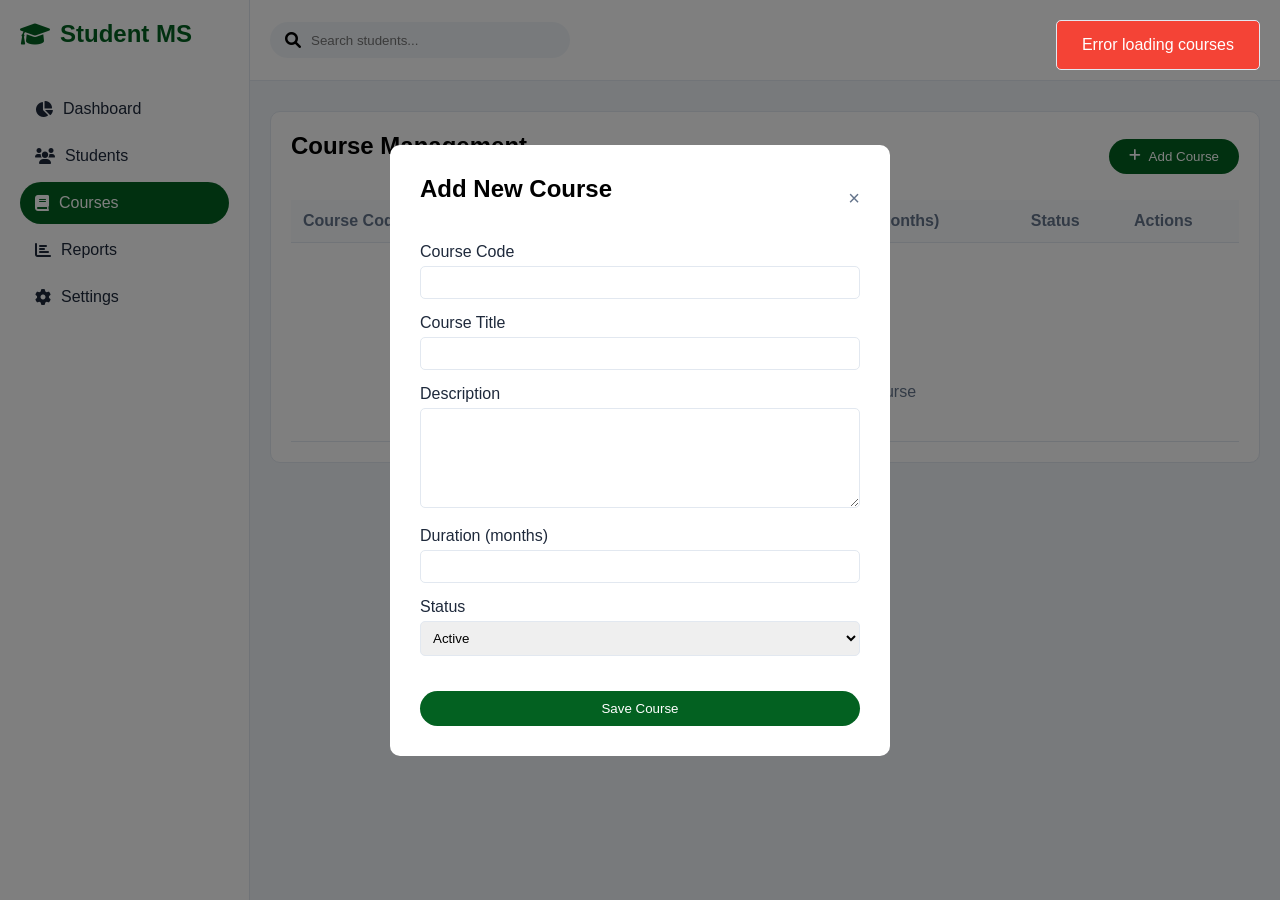
==== index.html @ 88d20807 "Frontend Code Necessary code for code follwing the requirements on the group chat" ====
<!DOCTYPE html>
<html lang="en">
  <head>
    <meta charset="UTF-8" />
    <meta name="viewport" content="width=device-width, initial-scale=1.0" />
    <title>Course Management Dashboard</title>
    <link
      href="https://cdnjs.cloudflare.com/ajax/libs/font-awesome/6.0.0/css/all.min.css" rel="stylesheet"/>
      <link rel="stylesheet" href="index.css" />
  </head>
  <body>
    <div class="container">
      <!--Sidebar--->
      <div class="sidebar">
        <div class="logo">
          <i class="fas fa-graduation-cap"></i>
          Student MS
        </div>

        <div class="nav-item active" data-section="dashboard">
          <i class="fas fa-chart-pie"></i>
          Dashboard
        </div>
        <div class="nav-item" data-section="students">
          <i class="fas fa-users"></i>
          Students
        </div>
        <div class="nav-item" data-section="courses">
          <i class="fas fa-book"></i>
          Courses
        </div>
        <div class="nav-item" data-section="reports">
          <i class="fas fa-chart-bar"></i>
          Reports
        </div>
        <div class="nav-item" data-section="settings">
          <i class="fas fa-cog"></i>
          Settings
        </div>
      </div>

      <!--Main Content-->
      <div class="main-content">
        <!-- Header -->
        <div class="header">
          <div class="search-bar">
            <i class="fas fa-search"></i>
            <input type="text" placeholder="Search students..." />
          </div>
          <div class="user-profile">
            <div class="user-avatar">
              <i class="fas fa-user"></i>
            </div>
            <span>Aldred N.</span>
          </div>
        </div>

        <!-- Dashboard Section -->
        <div id="dashboardSection" class="section dashboard active">
          <div class="dashboard-cards">
            <div class="card">
              <div class="card-header">
                <div class="card-icon">
                  <i class="fas fa-users"></i>
                </div>
              </div>
              <div class="card-title">Total Students</div>
              <div class="card-value">0</div>
            </div>
            <div class="card">
              <div class="card-header">
                <div class="card-icon">
                  <i class="fas fa-book"></i>
                </div>
              </div>
              <div class="card-title">Active Courses</div>
              <div class="card-value">0</div>
            </div>
            <div class="card">
              <div class="card-header">
                <div class="card-icon">
                  <i class="fas fa-graduation-cap"></i>
                </div>
              </div>
              <div class="card-title">Total Enrollment </div>
              <div class="card-value">0</div>
            </div>
          </div>

          
          <!---Student List in Dashboard-->
          <div class="student-list">
            <div class="table-header">
              <h2>Recent Students</h2>
              <button class="add-student-btn" onclick="openModal()">
                <i class="fas fa-plus"></i>
                Add Student
              </button>
            </div>
            <table>
              <thead>
                <tr>
                  <th>ID</th>
                  <th>Name</th>
                  <th>Course</th>
                  <th>Enrollment Date</th>
                  <th>Status</th>
                  <th>Actions</th>
                </tr>
              </thead>
              <tbody id="studentTableBody">
                <!-- Will be populated dynamically -->
              </tbody>
            </table>
          </div>
        </div>

        <!-- Students Section -->
        <div id="studentsSection" class="section">
          <div class="student-list">
            <div class="table-header">
              <h2>All Students</h2>
              <button class="add-student-btn" onclick="openModal()">
                <i class="fas fa-plus"></i>
                Add Student
              </button>
            </div>
            <table>
              <thead>
                <tr>
                  <th>ID</th>
                  <th>Name</th>
                  <th>Course</th>
                  <th>Enrollment Date</th>
                  <th>Status</th>
                  <th>Actions</th>
                </tr>
              </thead>
              <tbody id="allStudentsTableBody">
                <!-- Will be populated dynamically -->
              </tbody>
            </table>
          </div>
        </div>

        <!-- Courses Section -->
        <div id="coursesSection" class="section">
          <div class="course-list">
            <div class="table-header">
              <h2>Course Management</h2>
              <button class="add-student-btn" onclick="openCourseModal()">
                <i class="fas fa-plus"></i>
                Add Course
              </button>
            </div>
            <table>
              <thead>
                <tr>
                  <th>Course Code</th>
                  <th>Course Title</th>
                  <th>Description</th>
                  <th>Duration (months)</th>
                  <th>Status</th>
                  <th>Actions</th>
                </tr>
              </thead>
              <tbody id="courseTableBody">
                <!-- Will be populated dynamically -->
              </tbody>
            </table>
          </div>
        </div>

        <!-- Reports Section -->
        <div id="reportsSection" class="section">
          <h2>Reports Coming Soon</h2>
        </div>

        <!-- Settings Section -->
        <div id="settingsSection" class="section">
          <h2>Settings Coming Soon</h2>
        </div>
      </div>
    </div>

    <!-- Student Modal -->
    <div class="modal" id="studentModal">
      <div class="modal-content">
        <div class="modal-header">
          <h2 id="modalTitle">Add New Student</h2>
          <button class="close-btn" onclick="closeModal()">&times;</button>
        </div>
        <form id="studentForm">
          <div class="form-group">
            <label for="studentName">Full Name</label>
            <input type="text" id="studentName" required />
          </div>
          <div class="form-group">
            <label for="studentEmail">Email</label>
            <input type="email" id="studentEmail" required />
          </div>
          <div class="form-group">
            <label for="studentCourse">Course</label>
            <select id="studentCourse" required>
              <option value="">Select Course</option>
            </select>
          </div>
          <div class="form-group">
            <label for="enrollDate">Enrollment Date</label>
            <input type="date" id="enrollDate" required />
          </div>
          <button type="submit" class="submit-btn">Save Student</button>
        </form>
      </div>
    </div>

    <!-- Delete Confirmation Modal -->
    <div class="modal" id="deleteConfirmationModal">
      <div class="modal-content">
        <div class="modal-header">
          <h2>Confirm Deletion</h2>
          <button class="close-btn" onclick="closeDeleteModal()">
            &times;
          </button>
        </div>
        <div style="margin: 20px 0">
          <p>
            Are you sure you want to delete this item? This action cannot be
            undone.
          </p>
        </div>
        <div style="display: flex; gap: 10px; justify-content: flex-end">
          <button
            class="action-btn"
            onclick="closeDeleteModal()"
            style="padding: 8px 16px"
          >
            Cancel
          </button>
          <button
            class="action-btn delete-btn"
            onclick="confirmDelete()"
            style="padding: 8px 16px"
          >
            Delete
          </button>
        </div>
      </div>
    </div>

    <!-- Course Modal -->
    <div class="modal" id="courseModal">
      <div class="modal-content">
        <div class="modal-header">
          <h2 id="courseModalTitle">Add New Course</h2>
          <button class="close-btn" onclick="closeCourseModal()">
            &times;
          </button>
        </div>
        <form id="courseForm">
          <div class="form-group">
            <label for="courseName">Course Code</label>
            <input type="text" id="courseName" required />
          </div>
          <form id="courseForm">
          <div class="form-group">
            <label for="courseName">Course Title</label>
            <input type="text" id="courseName" required />
          </div>
          <div class="form-group">
            <label for="courseDescription">Description</label>
            <textarea id="courseDescription" required rows="3"></textarea>
          </div>
          <div class="form-group">
            <label for="courseDuration">Duration (months)</label>
            <input type="number" id="courseDuration" required min="1" />
          </div>
          <div class="form-group">
            <label for="courseStatus">Status</label>
            <select id="courseStatus" required>
              <option value="active">Active</option>
              <option value="inactive">Inactive</option>
            </select>
          </div>
          <button type="submit" class="submit-btn">Save Course</button>
        </form>
      </div>
    </div>

    <!-- Loading Spinner -->
    <div class="loading-spinner">
      <div class="spinner"></div>
    </div>
  </body>
  <script src="script.js"></script>
</html>
---- index.css ----
* {
margin: 0;
padding: 0;
box-sizing: border-box;
font-family: "Segoe UI", Tahoma, Geneva, Verdana, sans-serif;
}

:root {
--primary-color: #036121;
--secondary-color: #bdfad0;
--background-color: #f1f5f9;
--text-color: #1e293b;
--sidebar-width: 250px;
}

body {
background-color: var(--background-color);
}

h2{
    padding-bottom: 20px;
}

.container {
display: flex;
min-height: 100vh;
}

/* Sidebar Styles */
.sidebar {
width: var(--sidebar-width);
background-color: white;
padding: 20px;
border-right: 0.03rem solid #e2e8f0;
position: fixed;
height: 100vh;
}

.logo {
font-size: 24px;
font-weight: bold;
color: var(--primary-color);
margin-bottom: 40px;
display: flex;
align-items: center;
gap: 10px;
}

.nav-item {
padding: 12px 15px;
margin: 5px 0;
border-radius: 50px;
cursor: pointer;
display: flex;
align-items: center;
gap: 10px;
color: var(--text-color);
transition: all 0.3s ease;
}

.nav-item:hover {
background-color: var(--secondary-color);
color: var(--text-color);
}

.nav-item.active {
background-color: var(--primary-color);
color: white;
}

/* Main Content Styles */
.main-content {
margin-left: var(--sidebar-width);
flex: 1;
}

.header {
display: flex;
justify-content: space-between;
align-items: center;
margin-bottom: 30px;
background-color: white;
padding: 20px;
border-bottom: 0.03rem solid #e2e8f0;
}

.search-bar {
display: flex;
align-items: center;
gap: 10px;
background-color: var(--background-color);
padding: 10px 15px;
border-radius: 50px;
width: 300px;
}

.search-bar input {
border: none;
background: none;
outline: none;
width: 100%;
}

.user-profile {
display: flex;
align-items: center;
gap: 10px;
}

.user-avatar {
width: 40px;
height: 40px;
border-radius: 50%;
background-color: var(--primary-color);
display: flex;
align-items: center;
justify-content: center;
color: white;
}

/* Dashboard Cards */
.dashboard-cards {
display: grid;
grid-template-columns: repeat(auto-fit, minmax(250px, 1fr));
gap: 20px;
margin-bottom: 30px;
padding: 0 20px;
}

.card {
background-color: white;
padding: 20px;
border-radius: 12px;
border: 0.03rem solid #e2e8f0;
}

.card-header {
display: flex;
justify-content: space-between;
align-items: center;
margin-bottom: 15px;
}

.card-icon {
width: 40px;
height: 40px;
background-color: var(--primary-color);
border-radius: 50px;
display: flex;
align-items: center;
justify-content: center;
color: white;
}

.card-title {
font-size: 14px;
color: #64748b;
}

.card-value {
font-size: 24px;
font-weight: bold;
color: var(--text-color);
}

/* Student List Table */
.student-list {
background-color: white;
padding: 20px;
border-radius: 10px;
border: 0.03rem solid #e2e8f0;
padding: 20px;
}

.table-header {
display: flex;
justify-content: space-between;
align-items: center;
margin-bottom: 20px;
}

.add-student-btn {
background-color: var(--primary-color);
color: white;
border: none;
padding: 10px 20px;
border-radius: 50px;
cursor: pointer;
display: flex;
align-items: center;
gap: 8px;
transition: background-color 0.3s ease;
}

.add-student-btn:hover {
background-color: var(--secondary-color);
color: var(--text-color);
}

table {
width: 100%;
border-collapse: collapse;
}

th,
td {
padding: 12px;
text-align: left;
border-bottom: 1px solid #e2e8f0;
}

th {
background-color: #f8fafc;
color: #64748b;
font-weight: 600;
}

tr:hover {
background-color: #f8fafc;
}

.status-badge {
padding: 5px 10px;
border-radius: 15px;
font-size: 12px;
font-weight: 500;
}

.status-active {
background-color: #dcfce7;
color: #166534;
}

.status-inactive {
background-color: #fee2e2;
color: #991b1b;
}

.action-buttons {
display: flex;
gap: 8px;
}

.action-btn {
padding: 5px 10px;
border: none;
border-radius: 50px;
cursor: pointer;
font-size: 14px;
}

.edit-btn {
background-color: #dbeafe;
color: var(--primary-color);
}

.delete-btn {
background-color: #fee2e2;
color: #dc2626;
}

/* Modal Styles */
.modal {
display: none;
position: fixed;
top: 0;
left: 0;
width: 100%;
height: 100%;
background-color: rgba(0, 0, 0, 0.5);
justify-content: center;
align-items: center;
}

.modal-content {
background-color: white;
padding: 30px;
border-radius: 10px;
width: 500px;
max-width: 90%;
}

.modal-header {
display: flex;
justify-content: space-between;
align-items: center;
margin-bottom: 20px;
}

.close-btn {
background: none;
border: none;
font-size: 20px;
cursor: pointer;
color: #64748b;
}

.form-group {
margin-bottom: 15px;
}

.form-group label {
display: block;
margin-bottom: 5px;
color: var(--text-color);
}

.form-group input,
.form-group select {
width: 100%;
padding: 8px;
border: 1px solid #e2e8f0;
border-radius: 5px;
outline: none;
}

.form-group input:focus,
.form-group select:focus {
border-color: var(--primary-color);
}

.submit-btn {
background-color: var(--primary-color);
color: white;
border: none;
padding: 10px 20px;
border-radius: 50px;
cursor: pointer;
width: 100%;
margin-top: 20px;
}

.submit-btn:hover {
background-color: var(--secondary-color);
color: var(--text-color);
}
.notification {
position: fixed;
top: 20px;
right: 20px;
padding: 15px 25px;
color: white;
border-radius: 5px;
border: 0.03rem solid #e2e8f0;
z-index: 1000;
opacity: 1;
transition: opacity 0.5s ease;
}

.notification.success {
background-color: #4caf50;
}
.notification.error {
background-color: #f44336;
}
.notification.warning {
background-color: #ff9800;
}
.notification.info {
background-color: #2196f3;
}

.empty-state {
text-align: center;
padding: 40px 20px;
color: #64748b;
}

.empty-state i {
font-size: 48px;
margin-bottom: 20px;
color: #94a3b8;
}

.empty-state h3 {
margin-bottom: 10px;
color: #1e293b;
}

.course-list,
.student-list {
background-color: white;
padding: 20px;
border-radius: 10px;
border: 0.03rem solid #e2e8f0;
margin: 20px;
}

.section {
display: none;
}

.section.active {
display: block;
}

.dashboard.active {
display: grid;
}

textarea {
width: 100%;
padding: 8px;
border: 1px solid #e2e8f0;
border-radius: 5px;
resize: vertical;
min-height: 100px;
font-family: inherit;
}

textarea:focus {
border-color: var(--primary-color);
outline: none;
}

.loading-spinner {
display: none;
position: fixed;
top: 0;
left: 0;
width: 100%;
height: 100%;
background-color: rgba(255, 255, 255, 0.8);
z-index: 1000;
justify-content: center;
align-items: center;
}

.loading-spinner.active {
display: flex;
}

.spinner {
width: 50px;
height: 50px;
border: 5px solid #f3f3f3;
border-top: 5px solid var(--primary-color);
border-radius: 50%;
animation: spin 1s linear infinite;
}

@keyframes spin {
0% {
    transform: rotate(0deg);
}
100% {
    transform: rotate(360deg);
}
}
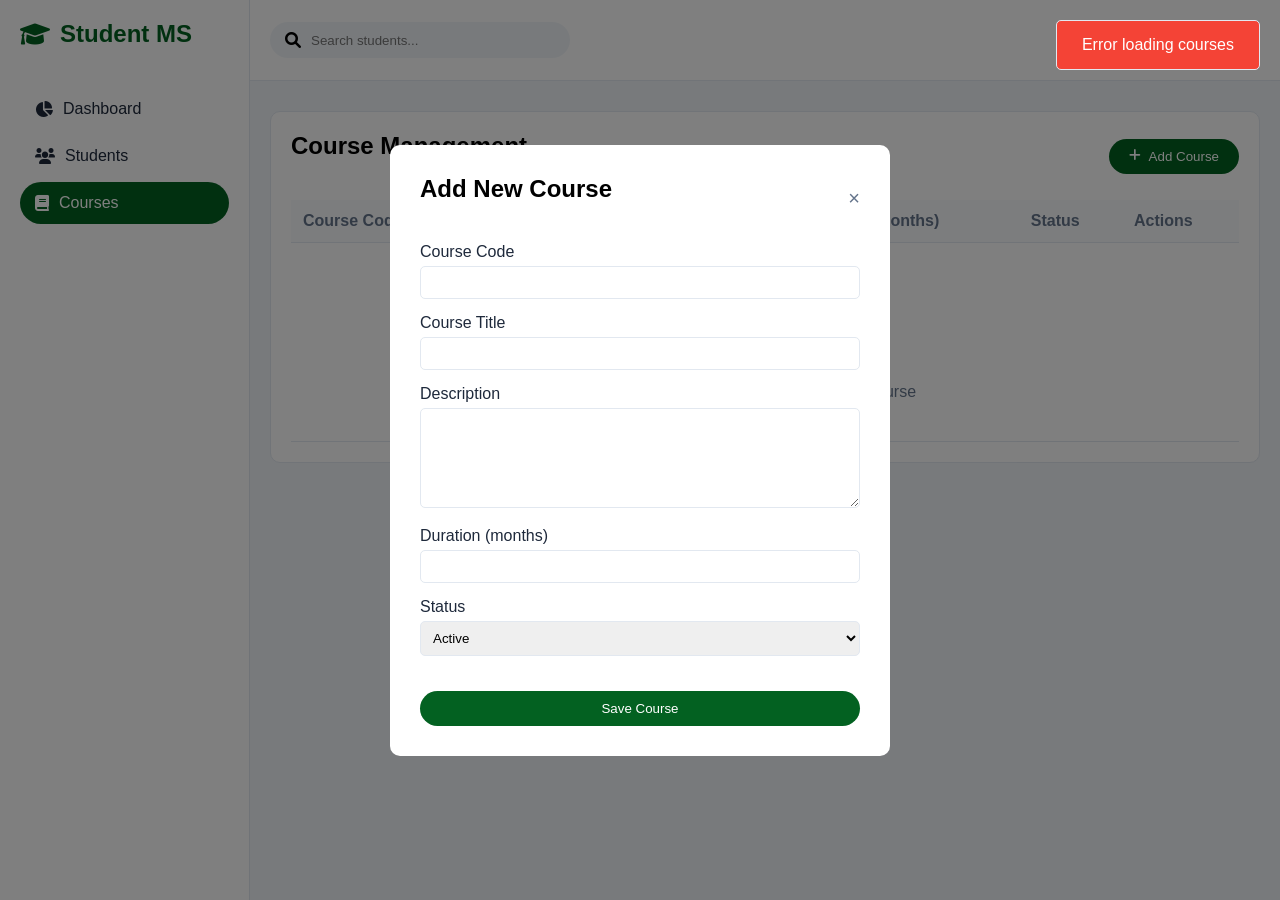
==== commit 90406825: "Update index.html" ====
--- a/index.html
+++ b/index.html
@@ -29,14 +29,6 @@
           <i class="fas fa-book"></i>
           Courses
         </div>
-        <div class="nav-item" data-section="reports">
-          <i class="fas fa-chart-bar"></i>
-          Reports
-        </div>
-        <div class="nav-item" data-section="settings">
-          <i class="fas fa-cog"></i>
-          Settings
-        </div>
       </div>
 
       <!--Main Content-->
@@ -293,4 +285,4 @@
     </div>
   </body>
   <script src="script.js"></script>
-</html>+</html>
